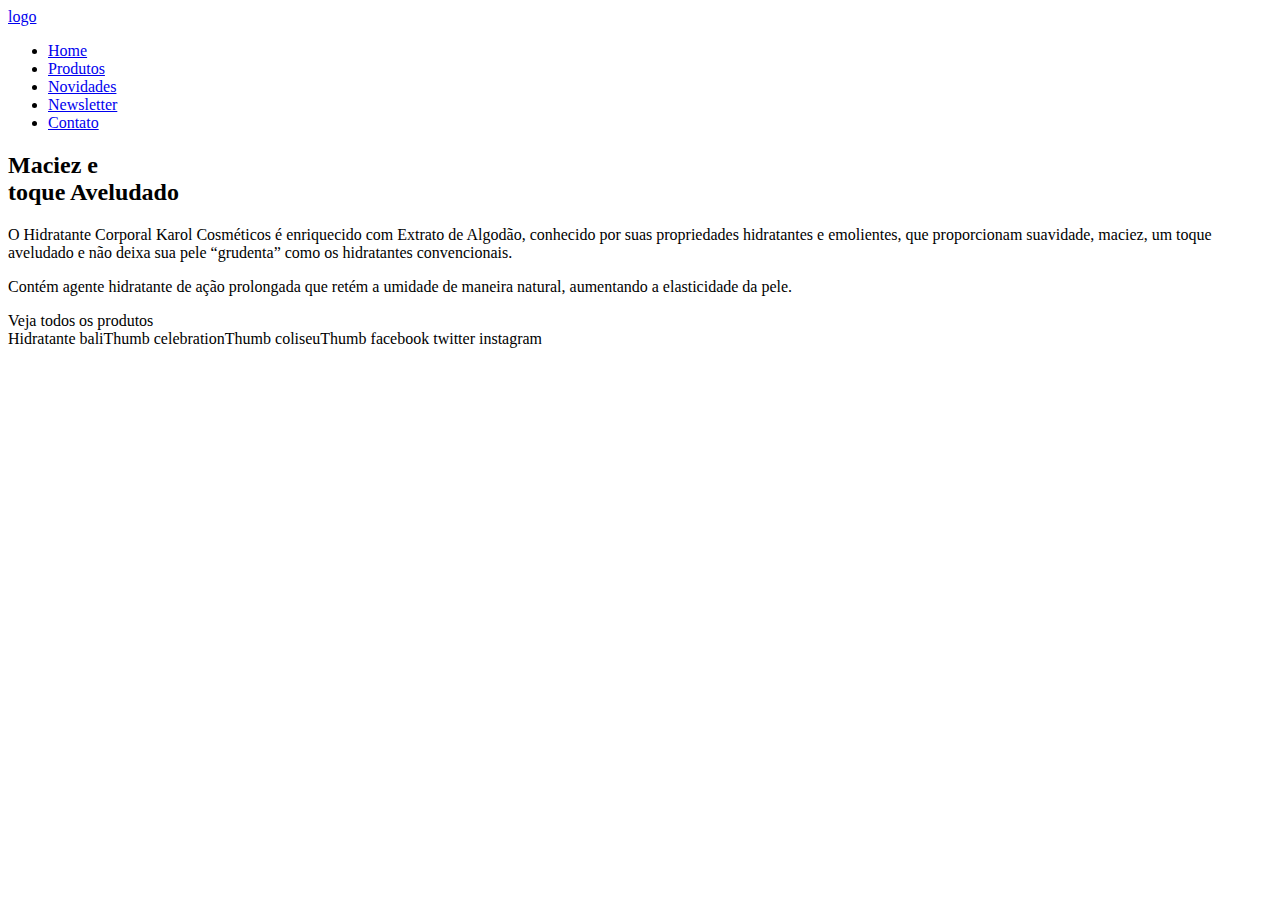
==== landing-page/index.html @ 3700cd94 "Criado a landingPage" ====
<!DOCTYPE html>
<html lang="pt-br">
<head>
    <meta charset="UTF-8">
    <meta http-equiv="X-UA-Compatible" content="IE=edge">
    <meta name="viewport" content="width=device-width, initial-scale=1.0">
    <title>Karol Cosméticos</title>
</head>
<body>
    <header>
        <a href="#">logo</a>
        <ul class="navigation">
            <li><a href="#">Home</a></li>
            <li><a href="#">Produtos</a></li>
            <li><a href="#">Novidades</a></li>
            <li><a href="#">Newsletter</a></li>
            <li><a href="#">Contato</a></li>
        </ul>
    </header>
    <div class="textBox">
        <h2>Maciez e<br>
            <span>toque Aveludado</span>
        </h2>
        <p>O Hidratante Corporal Karol Cosméticos é enriquecido com Extrato de Algodão, conhecido por suas propriedades hidratantes e emolientes, que proporcionam suavidade, maciez, um toque aveludado e não deixa sua pele “grudenta” como os hidratantes convencionais.</p>
        <p>Contém agente hidratante de ação prolongada que retém a umidade de maneira natural, aumentando a elasticidade da pele.
        </p>
        Veja todos os produtos
    </div>
    Hidratante
    baliThumb
    celebrationThumb
    coliseuThumb
    facebook
    twitter
    instagram
</body>
</html>
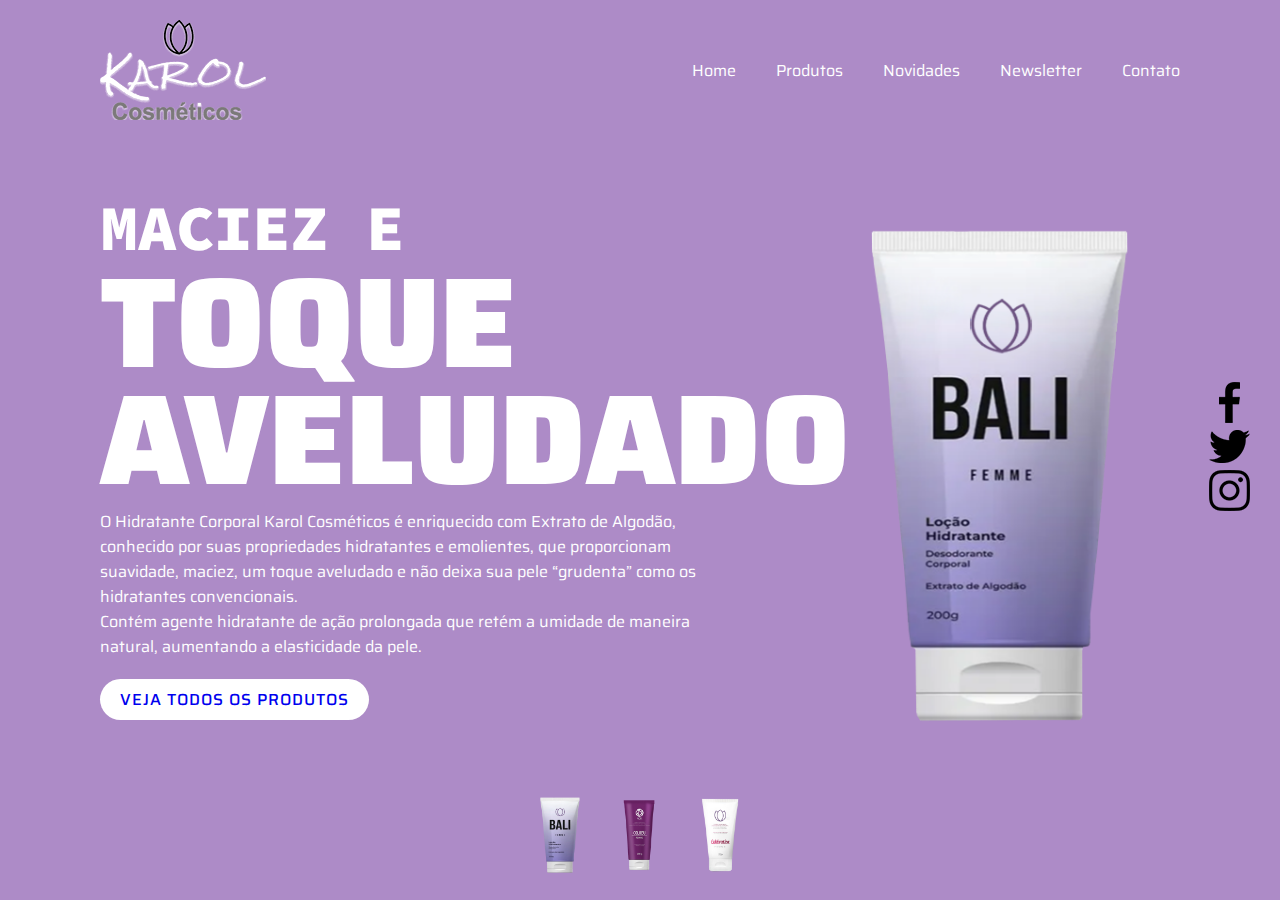
==== commit 0dcbabb3: "css landing" ====
--- a/landing-page/index.html
+++ b/landing-page/index.html
@@ -5,33 +5,45 @@
     <meta http-equiv="X-UA-Compatible" content="IE=edge">
     <meta name="viewport" content="width=device-width, initial-scale=1.0">
     <title>Karol Cosméticos</title>
+    <link rel="stylesheet" href="styles/style.css">
 </head>
 <body>
-    <header>
-        <a href="#">logo</a>
-        <ul class="navigation">
-            <li><a href="#">Home</a></li>
-            <li><a href="#">Produtos</a></li>
-            <li><a href="#">Novidades</a></li>
-            <li><a href="#">Newsletter</a></li>
-            <li><a href="#">Contato</a></li>
+    <section class="sec">
+        <header>
+            <a href="#"><img src="images/logoKarol-White.png" alt="logo" class="logo"></img></a>
+            <div class="toggleMenu"></div>
+            <ul class="navigation">
+                <li><a href="#">Home</a></li>
+                <li><a href="#">Produtos</a></li>
+                <li><a href="#">Novidades</a></li>
+                <li><a href="#">Newsletter</a></li>
+                <li><a href="#">Contato</a></li>
+            </ul>
+        </header>
+        <div class="content">
+            <div class="textBox">
+                <h2>Maciez e<br>
+                    <span>toque Aveludado</span>
+                </h2>
+                <p>O Hidratante Corporal Karol Cosméticos é enriquecido com Extrato de Algodão, conhecido por suas propriedades hidratantes e emolientes, que proporcionam suavidade, maciez, um toque aveludado e não deixa sua pele “grudenta” como os hidratantes convencionais.</p>
+                <p>Contém agente hidratante de ação prolongada que retém a umidade de maneira natural, aumentando a elasticidade da pele.
+                </p>
+                <a href="#">Veja todos os produtos</a>
+            </div>
+            <div class="imgBox">
+                <img src="images/hidratante001.png" alt="Hidratante" class="hidratante"></img>
+            </div>
+        </div>
+        <ul class="thumb">
+            <li><img src="images/hidratante001.png" alt="baliThumb"></img></li>
+            <li><img src="images/hidratante002.png" alt="coliseuThumb"></img></li>
+            <li><img src="images/hidratante003.png" alt="celebrationThumb"></img></li>
         </ul>
-    </header>
-    <div class="textBox">
-        <h2>Maciez e<br>
-            <span>toque Aveludado</span>
-        </h2>
-        <p>O Hidratante Corporal Karol Cosméticos é enriquecido com Extrato de Algodão, conhecido por suas propriedades hidratantes e emolientes, que proporcionam suavidade, maciez, um toque aveludado e não deixa sua pele “grudenta” como os hidratantes convencionais.</p>
-        <p>Contém agente hidratante de ação prolongada que retém a umidade de maneira natural, aumentando a elasticidade da pele.
-        </p>
-        Veja todos os produtos
-    </div>
-    Hidratante
-    baliThumb
-    celebrationThumb
-    coliseuThumb
-    facebook
-    twitter
-    instagram
+        <ul class="sci">
+            <li><img src="images/facebook.png" alt="facebook"></img></li>
+            <li><img src="images/twitter.png" alt="twitter"></img></li>
+            <li><img src="images/instagram.png" alt="instagram"></img></li>
+        </ul>
+    </section>
 </body>
 </html>--- a/landing-page/styles/style.css
+++ b/landing-page/styles/style.css
@@ -0,0 +1,160 @@
+/* Importando as fontes */
+@import url('https://fonts.googleapis.com/css2?family=Saira:ital,wght@0,100;0,200;0,300;0,400;0,500;0,600;0,700;0,800;0,900;1,100;1,200;1,300;1,400;1,500;1,600;1,700;1,800;1,900&display=swap');
+@import url('https://fonts.googleapis.com/css2?family=Rock+Salt&display=swap');
+@import url('https://fonts.googleapis.com/css2?family=Source+Code+Pro:ital,wght@0,200;0,300;0,400;0,500;0,600;0,700;0,800;0,900;1,200;1,300;1,400;1,500;1,600;1,700;1,800;1,900&display=swap');
+
+/*Color Theme Swatches in Hex */
+.Karol-Cosméticos-1-hex { color: #65497A; }
+.Karol-Cosméticos-2-hex { color: #C7B89F; }
+.Karol-Cosméticos-3-hex { color: #AD8BC7; }
+.Karol-Cosméticos-4-hex { color: #77C797; }
+.Karol-Cosméticos-5-hex { color: #507A61; }
+
+* {
+    margin: 0;
+    padding: 0;
+    box-sizing: border-box;
+    font-family: 'Saira', sans-serif;
+}
+
+section {
+    position: relative;
+    width: 100%;
+    min-height: 100vh;
+    padding: 100px;
+    display: flex;
+    justify-content: space-between;
+    align-items: center;
+    background-color: #AD8BC7;
+    transition: 0.5s;
+}
+
+header {
+    position: absolute;
+    top: 0;
+    left: 0;
+    width: 100%;
+    padding: 20px 100px;
+    display: flex;
+    justify-content: space-between;
+    align-items: center;
+}
+
+header .logo {
+    position: relative;
+    display: flex;
+}
+
+header ul {
+    position: relative;
+    display: flex;
+}
+
+header ul li {
+    list-style: none;
+}
+
+header ul li a {
+    display: inline-block;
+    color: #fff;
+    font-weight: 400;
+    margin-left: 40px;
+    text-decoration: none;
+}
+
+.content {
+    position: relative;
+    width: 100%;
+    display: flex;
+    justify-content: space-between;
+    align-items: center;
+}
+
+.content .textBox {
+    position: relative;
+    max-width: 600px;
+    color: #fff;
+}
+
+.content .textBox h2 {
+    font-family: 'Source Code Pro', monospace;
+    text-transform: uppercase;
+    color: #fff;
+    font-size: 4em;
+    line-height: 1.5em;
+    font-weight: 900;
+}
+
+.content .textBox h2 span {
+    font-size: 2em;
+}
+
+.content .textBox a {
+    display: inline-block;
+    margin-top: 20px;
+    padding: 8px 20px;
+    background-color: #fff;
+    border-radius: 40px;
+    font-weight: 500;
+    letter-spacing: 1px;
+    text-decoration: none;
+    text-transform: uppercase;
+}
+
+.content .imgBox {
+    width: 600px;
+    display: flex;
+    padding-right: 50px;
+    margin-top: 50px;
+    justify-content: flex-end;
+}
+
+.content .imgBox img {
+    max-width: 260px;
+}
+
+.thumb {
+    position: absolute;
+    left: 50%;
+    bottom: 20px;
+    transform: translateX(-50%);
+    display: flex;
+}
+
+.thumb li {
+    list-style: none;
+    display: inline-block;
+    margin: 0 20px;
+    cursor: pointer;
+    transition: 0.5s;
+}
+
+.thumb li:hover {
+    transform: translateY(-15px);
+}
+
+.thumb li img {
+    max-width: 40px;
+}
+
+.sci {
+    position: absolute;
+    top: 50%;
+    right: 30px;
+    transform: translateY(-50%);
+    display: flex;
+    justify-content: center;
+    align-items: center;
+    flex-direction: column;
+}
+
+.sci li {
+    list-style: none;
+}
+
+.sci li a {
+    display: inline-block;
+    filter: invert(1);
+    margin: 5px 0;
+    transform: scale(0.6);
+}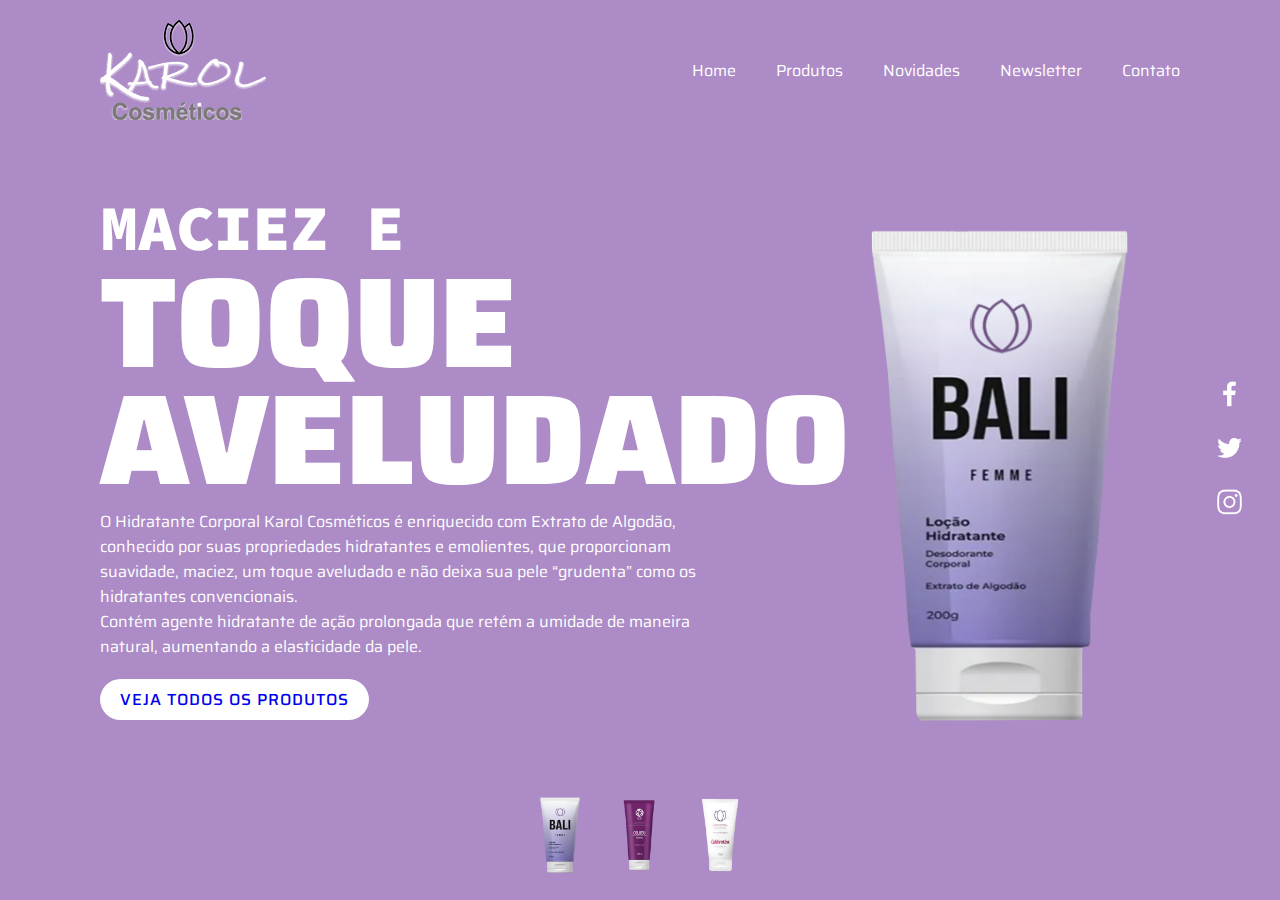
==== commit 277e8aa5: "media Query" ====
--- a/landing-page/index.html
+++ b/landing-page/index.html
@@ -11,7 +11,7 @@
     <section class="sec">
         <header>
             <a href="#"><img src="images/logoKarol-White.png" alt="logo" class="logo"></img></a>
-            <div class="toggleMenu"></div>
+            <div class="toggleMenu" onclick="menuToggle()"></div>
             <ul class="navigation">
                 <li><a href="#">Home</a></li>
                 <li><a href="#">Produtos</a></li>
@@ -35,15 +35,28 @@
             </div>
         </div>
         <ul class="thumb">
-            <li><img src="images/hidratante001.png" alt="baliThumb"></img></li>
-            <li><img src="images/hidratante002.png" alt="coliseuThumb"></img></li>
-            <li><img src="images/hidratante003.png" alt="celebrationThumb"></img></li>
+            <li><img src="images/hidratante001.png" alt="baliThumb" onclick="imgSlider('images/hidratante001.png')"></img></li>
+            <li><img src="images/hidratante002.png" alt="coliseuThumb" onclick="imgSlider('images/hidratante002.png')"></img></li>
+            <li><img src="images/hidratante003.png" alt="celebrationThumb" onclick="imgSlider('images/hidratante003.png')"></img></li>
         </ul>
         <ul class="sci">
-            <li><img src="images/facebook.png" alt="facebook"></img></li>
-            <li><img src="images/twitter.png" alt="twitter"></img></li>
-            <li><img src="images/instagram.png" alt="instagram"></img></li>
+            <li><a href="#"><img src="images/facebook.png" alt="facebook"></img></a></li>
+            <li><a href="#"><img src="images/twitter.png" alt="twitter"></img></a></li>
+            <li><a href="#"><img src="images/instagram.png" alt="instagram"></img></a></li>
         </ul>
     </section>
+
+    <script type="text/javascript">
+        function menuToggle() {
+            const toggleMenu = document.querySelector('.toggleMenu');
+            const navigation = document.querySelector('.navigation');
+            toggleMenu.classList.toggle('active');
+            navigation.classList.toggle('active');
+        }
+
+        function imgSlider(anything){
+            document.querySelector('.hidratante').src = anything;
+        }
+    </script>
 </body>
 </html>--- a/landing-page/styles/style.css
+++ b/landing-page/styles/style.css
@@ -157,4 +157,104 @@
     filter: invert(1);
     margin: 5px 0;
     transform: scale(0.6);
+}
+
+/* Media Query Mobiles */
+@media (max-width:990px){
+    section {
+        padding: 40px;
+        padding-bottom: 140px;
+    }
+    header {
+        padding: 20px 40px;
+    }
+    header .logo {
+        position: relative;
+        max-width: 60px;
+    }
+    header ul {
+        position: fixed;
+        top: 0;
+        left: 0;
+        width: 100%;
+        height: 100%;
+        background: #fff;
+        z-index: 1;
+        flex-direction: column;
+        justify-content: center;
+        align-items: center;
+        transition: 0.2s;
+        visibility: hidden;
+        opacity: 0;
+    }
+    header ul.active{
+        visibility: visible;
+        opacity: 1;
+    }
+    header ul li a {
+        display: inline-block;
+        color: #111;
+        font-weight: 400;
+        margin-left: 0;
+        text-decoration: none;
+        font-size: 2em;
+        margin: 10px 0;
+    }
+    header ul li a:hover {
+        color: #65497A;
+    }
+    .toggleMenu {
+        position: relative;
+        width: 40px;
+        height: 40px;
+        background: url(../images/menu.png);
+        background-position: center;
+        background-size: 30px;
+        background-repeat: no-repeat;
+        z-index: 2;
+        cursor: pointer;
+    }
+    .toggleMenu.active{
+        background: url(../images/close.png);
+        background-position: center;
+        background-size: 25px;
+        background-repeat: no-repeat;
+        filter: invert(1);
+    }
+    .content {
+        flex-direction: column;
+        margin-top: 80px;
+    }
+    .content .textBox {
+        position: relative;
+        max-width: 100%;
+        padding-top: 20px;
+    }
+    .content .textBox h2 {
+        color: #fff;
+        font-size: 3em;
+    }
+    .content .imgBox {
+        width: 100%;
+        display: flex;
+        padding-right: 0;
+        margin-top: 50px;
+        justify-content: center;
+    }
+    .content .imgBox img {
+        max-width: 150px;
+    }
+    .thumb li img {
+        max-width: 30px;
+    }
+    .sci {
+        position: absolute;
+        top: 50%;
+        right: 0;
+        width: 50px;
+        background: rgba(0, 0, 0, 0.2);
+        display: flex;
+        justify-content: center;
+        align-items: center;
+    }
 }